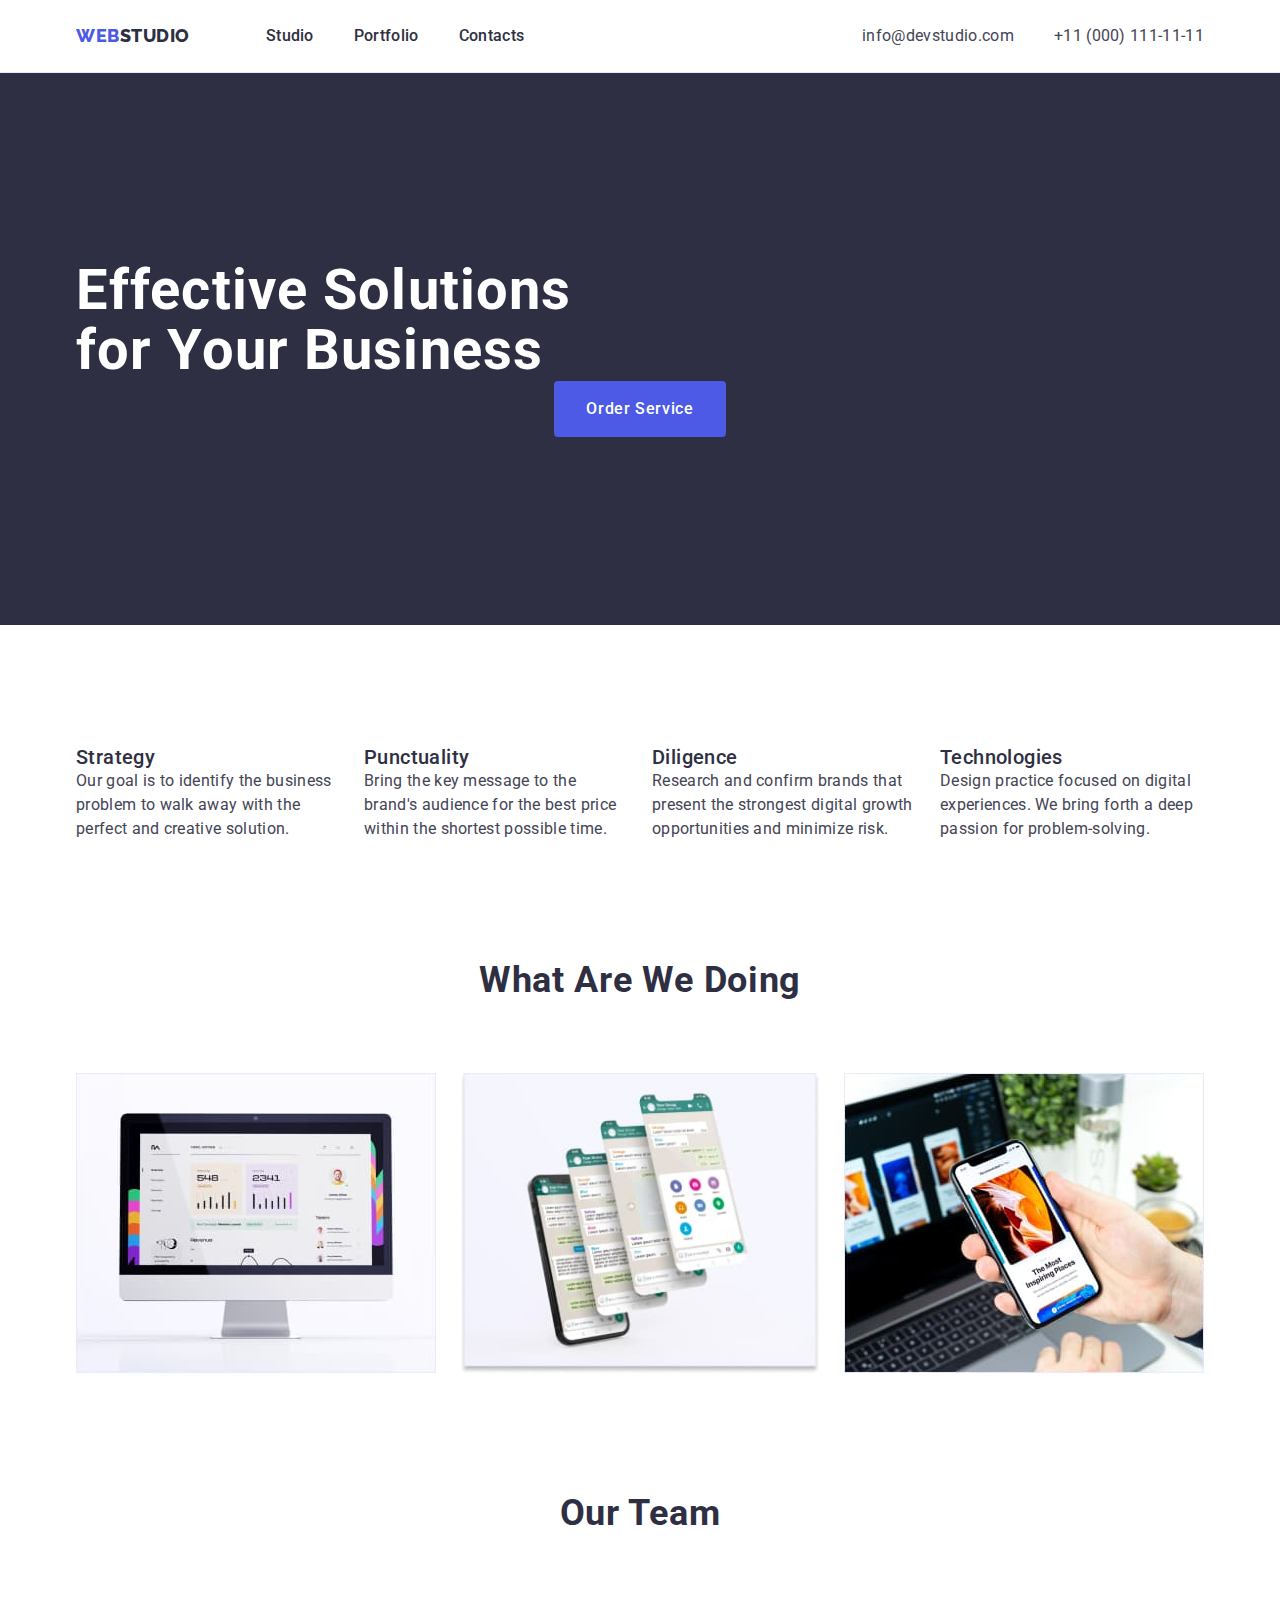
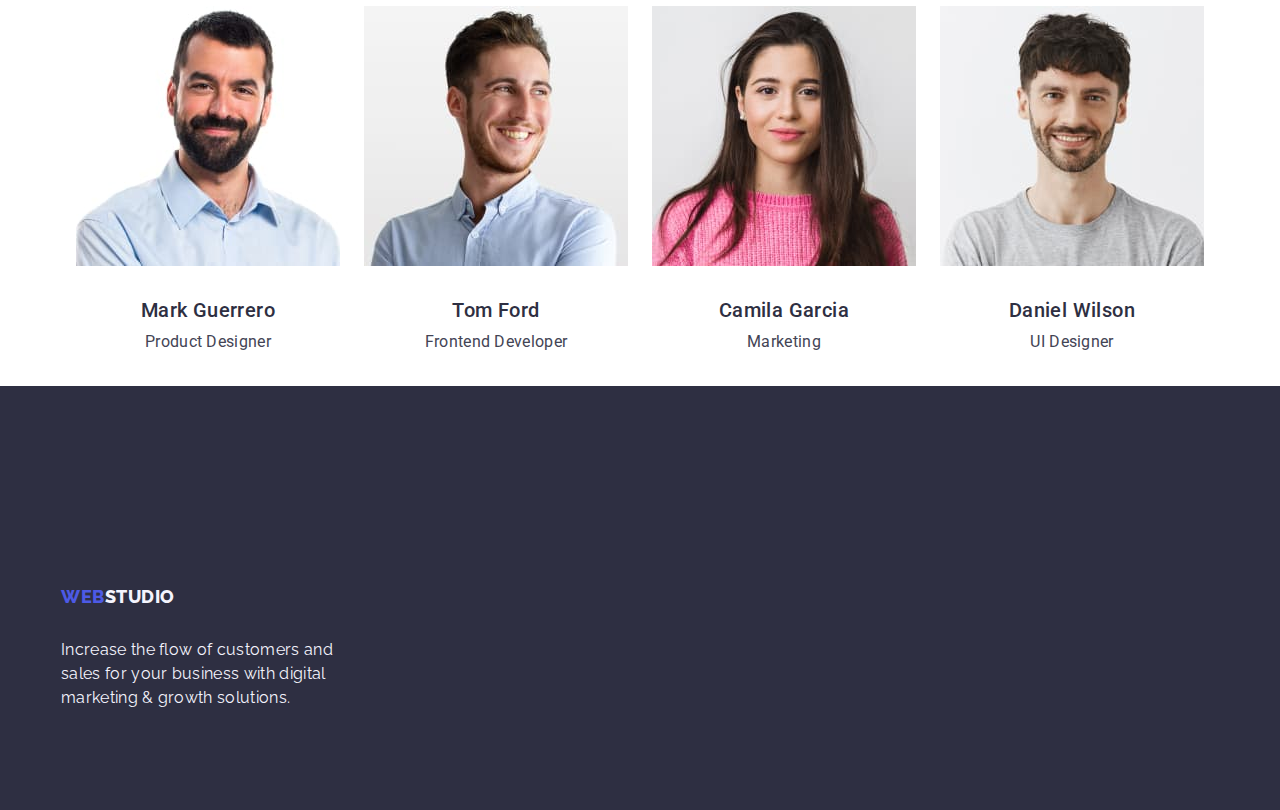
==== index.html @ c2ff4c3e "правка" ====
<!DOCTYPE html>
<html lang="en">
  <head>
    <meta charset="UTF-8" />
    <meta http-equiv="X-UA-Compatible" content="IE=edge" />
    <meta name="viewport" content="width=device-width, initial-scale=1.0" />
    <title>Document</title>
    <link rel="preconnect" href="https://fonts.googleapis.com">
    <link rel="preconnect" href="https://fonts.gstatic.com" crossorigin>
    <link href="https://fonts.googleapis.com/css2?family=Raleway:wght@800&family=Roboto:wght@400;500;700&display=swap" rel="stylesheet">
    <link rel="stylesheet" href="https://cdnjs.cloudflare.com/ajax/libs/modern-normalize/1.1.0/modern-normalize.min.css">
    <link rel="stylesheet" href="./css/styles.css">
  </head>
  <body>
    <!-- Navbar index-->
    <header class="header">
      <div class="container header-container">
      <nav class="header-nav  list">
        <a href="./index.html" class="link logo">Web<span class="logo-dark">Studio</span></a>

        <ul class="header-nav-list menu list">
          <li class="header-nav-item"><a class="header-nav-link link menu-link" href="./index.html">Studio</a></li>
          <li class="header-nav-item"><a class="header-nav-link link menu-link" href="./portfolio.html">Portfolio</a></li>
          <li class="header-nav-item"><a class="header-nav-link link menu-link" href="">Contacts</a></li>
        </ul>
      </nav>
      <address class="header-nav-cont contacts">
        <ul class="header-nav-list list">
          <li class="header-nav-item"><a href="mailto:info@devstudio.com" class="link contact-link">info@devstudio.com</a></li>
          <li class="header-nav-item"><a href="tel:+110001111111" class="link contact-link" >+11 (000) 111-11-11</a></li>
        </ul>
      </address>
    </div>
    </header>
    <!-- Section 1 hero -->
    <main>
      
        <section class="hero">
          <div class="container ">
          <h1 class="hero-title">Effective Solutions for Your Business</h1>
          <button type="button" class="hero-button">Order Service</button>
        
         </div>
    </section>
      <!-- Section 2  main page -->
       <section class="bottom">
        <div class="container">
          <h2 hidden class="list hidclass">features</h2>
          <ul class="content-element list" >
            <li class="descli">
              <h3 class="descrep">Strategy</h3>
              <p class="decs-text">
                Our goal is to identify the business problem to walk away with the
                perfect and creative solution.
              </p>
            </li>
            <li class="descli">
              <h3 class="descrep">Punctuality</h3>
              <p class="decs-text">
                Bring the key message to the brand's audience for the best price
                within the shortest possible time.
              </p>
            </li>
            <li class="descli">
              <h3 class="descrep">Diligence</h3>
              <p class="decs-text">
                Research and confirm brands that present the strongest digital
                growth opportunities and minimize risk.
              </p>
            </li>
            <li class="descli">
              <h3 class="descrep">Technologies</h3>
              <p class="decs-text">
                Design practice focused on digital experiences. We bring forth a
                deep passion for problem-solving.
              </p>
            </li>
          </ul>
        </div>
        </section>
      
      <!-- Section 3 -->
     
        <section class="gallery-class">
          <div class="container">
          <h2 class= "gallery">What are we doing</h2>
        <ul class="content-element list">
          <li class="galleryli"><img src="./images/img1.jpg" alt="Foto" width="360" /></li>
          <li class="galleryli"><img src="./images/img2.jpg" alt="Foto" width="360" /></li>
          <li class="galleryli"><img src="./images/img3.jpg" alt="Foto" width="360" /></li>
        </ul>
      </div>
        </section>
      
      <!-- Section 4  -->
      
      <section class="our-team company">
        <div class="container">
          <h2 class="teamcl team">Our Team</h2>
          <ul class="content-element list">
            <li  class="fon-title">
              <img src="./images/img4.jpg" alt="Foto" width="264" />
            <div class="card-content" >
              <h3 class="team-title">Mark Guerrero</h3>
              <p class= "team-title-text">Product Designer</p>
            </div>            
            </li>
            <li class="fon-title">
              <img src="./images/img5.jpg" alt="Foto" width="264" />
             <div class="card-content">              
              <h3 class="team-title">Tom Ford</h3>
              <p class="team-title-text" >Frontend Developer</p>
            </div>
            </li>
            <li class="fon-title">
              <img src="./images/img6.jpg" alt="Foto" width="264" />
             <div class="card-content">
              <h3 class="team-title">Camila Garcia</h3>
              <p class="team-title-text" >Marketing</p>
            </div>
            </li>
            <li class="fon-title">
              <img src="./images/img7.jpg" alt="Foto" width="264" />
            <div class="card-content">
              <h3 class="team-title">Daniel Wilson</h3>
              <p class="team-title-text" >UI Designer</p>
            </div>
            </li>
          </ul>
        </div>
        </section>
      
    </main>
    <!-- Footer -->
    
      <footer class="footer-style">  
        <div class="footer-cont container">     
        <a href="./index.html" class="logo-footer link logo">Web<span class="logo-light">Studio</span></a>
        <p class="footer-text">
          Increase the flow of customers and <br>sales for your business with digital <br>marketing & growth solutions.
        </p>
      </div>
      </footer>
    </body>
</html>
---- css/styles.css ----
html{
  box-sizing: border-box;
}
*,
*::before,
*::after{
  box-sizing: inherit;
}

:root{
  --color-text:#434455;
  --color-white:#ffffff;
  --logo-lite:#4d5ae5;
  --logo-dark:#2E2F42;
  --activ-btn-link:#404BBF;
  --text-footer:#F4F4FD;
  --border-card: #e7e9fc
     }
body{
  font-family: 'Roboto', sans-serif;
  font-size: 16px;
  line-height: 1.5;
  color:#434455;
  background-color:var(--color-white);
  }

  .container{
    width: 1158px;
    margin: 0 auto;
    padding: 0 15px;
    
  }
  .bottom{
    padding: 120px 0;
  }
    /* reset start */
    h1,h2,h3,h4,h5,h6,p{ margin: 0px;}
    .list{
      list-style: none;
      padding: 0px;
      margin: 0px; }
    img{ 
      display: block;
      max-width: 100%;
      height: auto;}

    button{ cursor: pointer;} 
   
    
    /* logo */
   .logo{
    display: flex;
    margin-right: 76px;
    font-family:"Raleway", sans-serif;
    font-weight: 800;
    font-size:18px;
    line-height:1.17;
    letter-spacing: 0.03em;
    text-transform: uppercase;
    color: var(--logo-lite);   
    }
   
    .logo:hover {
      font-family: "Raleway", sans-serif;
      font-weight: 600;
      font-size: 18px;
      line-height: 1.18;
      color: var(--logo-lite);
      text-decoration: none;
  }

   .logo-dark{
    color: var(--logo-dark);
   } 
   
   
    /* Navbar */
  
   .menu {
    font-family: "Roboto", sans-serif;
    font-style: normal;
    font-weight: 500;
    font-size: 16px;
    line-height: 1.5;
    letter-spacing: 2%;
    color: var(--logo-dark);
}
  .link{
   text-decoration: none;
  }

  .menu-link {
  display: block; 
  align-items: center;
  font-weight: 500;
  font-size: 16px;
  line-height: 1.5;
  letter-spacing: 0.02em;
  color: var(--logo-dark);
}

 .menu-link:hover {
  color: var(--activ-btn-link);
}

 .menu-link:focus {
  color: var(--activ-btn-link);
}

.menu-link:active {
  color: var(--logo-lite);
  font-weight: 600;
  font-size: 16px;
  line-height: 1.5;
  letter-spacing: 2%;
}
.header{
  border-bottom: 1px solid #e7e9fc;
  padding-left: 15px;
  padding-right: 15px; 
}
 

.header-container{
  display: flex;
  align-items: center;
  margin: auto;
  
   
   }

  .header-nav{
    display: flex;
    align-items: center;
  }
  .header-nav-cont{
    margin-left: auto;
  }

.header-nav-list{
  display:flex;
  align-items: center;
  gap: 40px;
      
}
.header-nav-item

.header-nav-link{
display:block;
align-items: center;
padding-top: 24px;
padding-bottom: 24px;

}

  /* address */

  .contacts {
    font-style: normal;
}

.contact-link {
    font-weight: 400;
    font-size: 16px;
    line-height: 1.5;
    letter-spacing: 0.02em;
    color: var(--color-text);
}

.contact-link:hover {
    color: var(--activ-btn-link);
}

.contact-link:focus {
    color: var(--activ-btn-link);
}


  /* Section 1 hero */

  .hero{
    background-color: var(--logo-dark);
   
    
    padding: 188px 0;
    
  }

  .hero-title{
    color: var(--color-white);
    font-weight: 700;
    font-family: "Roboto", sans-serif;
    font-size: 56px;
    line-height: 1.07;
    letter-spacing: 0.02em;
    
    max-width: 496px;   
      }

  .hero-button{
    background-color: var(--logo-lite);
    cursor: pointer;
    color: var(--color-white);
    font-weight: 500;
    font-size: 16px;
    line-height: 1.5;
    letter-spacing: 0.04em;
    font-family: "Roboto", sans-serif;
    min-width: 169px;
    height: 56px;
    padding: 16px 32px;
    border: none;
    
    border-radius: 4px;
    display: block;
    gap: 10px;
    margin:0 auto;
      }

  .hero-button:hover,
  .hero-button:focus{
    background-color: var(--activ-btn-link);
  }

  /* Section 2 main page */
  .hidclass{
   margin-bottom: 8px;
  }
  
  .content-element{
    display: flex;
    gap: 24px;
    }

  .descli{
    width: calc((100% - 72px) / 4);
  } 
  .descrep{
    color: var(--logo-dark);
    font-weight: 500;
    font-size: 20px;
    line-height: 1.2;
    letter-spacing: 0.02em;
    
     }
   .decs-text{
    font-weight: 400;
    font-size: 16px;
    line-height: 1.5;
    letter-spacing: 0.02em;
    color: var(--color-text);
   }  

  /* Section 3 */
  .gallery-class{
  padding-bottom: 120px; 
  }
  .gallery{
    font-weight: 700;
    font-size: 36px;
    line-height: 1.11;
    text-align: center;
    letter-spacing: 0.02em;
    text-transform: capitalize;
    color: var(--logo-dark);

    margin-bottom: 72px;
     }
  .galleryli{
    width: calc((100% - 48px) / 3);
  }
  
  
     /* --content-element (c section 2) -- */
       .content-element

  /* Section 4 */
  .our-team{
    padding: 120px 0 ;
  }
  .teamcl{
    margin-bottom: 72px;
  }
   /* --content-element (c section 2) -- */
  .content-element

  .company{
    background-color:  #F4F4FD}
  .fon-title{
    background-color: #FFFFFF;

    width: calc((100% - 72px) / 4);
    border-radius: 0px 0px 4px 4px;}

  .team{
    font-weight: 700;
    font-size: 36px;
    line-height: 1.11;
    text-align: center;
    letter-spacing: 0.02em;
    text-transform: capitalize;
    color: var(--logo-dark);
  }
  .team-title{
   font-weight: 500;
   font-size: 20px;
   line-height: 1.2;
   letter-spacing: 0.02em;
   color: var(--logo-dark);

   text-align: center;
   margin-bottom: 8px;
  }
  .team-title-text{
   font-weight: 400;
   font-size: 16px;
   line-height: 1.5;
   letter-spacing: 0.02em;
   color: var(--color-text);

   text-align: center;

}
  .card-content{
    padding: 32px 16px;
    
  }
  /* footer */
  .footer-cont{
   padding: 100px 0;
  }
  
   
  .footer-style{
    background-color: var(--logo-dark);               
      }

 .logo-footer{     
    padding: 100px 0 15px 0;
    display: inline-block;
    margin-bottom: 16px;
     }

  .logo-light{
    color: var(--text-footer);
     }

  .footer-text{
    font-family:'Raleway', sans-serif;
    font-size: 16px;
    line-height: 1.5;
    letter-spacing: 0.02em;
    color: var(--text-footer);
    margin-top: 0; 
    margin-bottom: 0;
    
   
  }

  /* Portfolio */

.filter-btn{
  display: flex;
  flex-direction: row;
  justify-content: center;
  gap: 24px;
  padding-top: 96px;
  margin-bottom: 72px;
  

}

  /* Section 1 button */
  .menu-button{
  background-color: var(--text-footer);
  cursor: pointer; 
  color: var(--logo-lite);
  font-weight: 500;
  font-size: 16px;
  line-height: 1.5;
  letter-spacing: 0.04em;
  font-family: "Roboto", sans-serif;
  display: flex;
  flex-direction: row;
  align-items: center;
  padding: 12px 24px;
  border: 1px solid #e7e9fc;
  border-radius: 4px;
  box-sizing: border-box;

      }

  .menu-button:hover,
  .menu-button:focus{
  background: var(--activ-btn-link);
  color: var(--color-white);
     }
  .portf-title{
  font-weight: 500;
  font-size: 20px;
  line-height: 1.2;
  letter-spacing: 0.02em;
  color: var(--logo-dark);
    }
  .portf-title-text{
    font-size: 16px;
    line-height: 1.5;
    letter-spacing: 0.02em;
    color: var(--color-text);
  }   
  
  /* --Portfolio card-- */

  .card{
    padding-bottom: 120px;
  }
    
  
  .portfolio-card{
    display: flex;
    flex-wrap: wrap;
    column-gap: 24px;
    row-gap: 48px;

    
  }
  .link-card{
    padding: 12px 24px;
    border-radius: 4px;

  }
  .card-btn:hover,
  .card-btn:focus{
    border: 1px solid var(--border-card);
    border: 1px solid transparent;
    border: 1px solid transparent;


  }
  .foto-calc{
  width: calc((100% - 48px) / 3);
  }
 
  .portfolio-text{
    padding: 32px 0;
  }
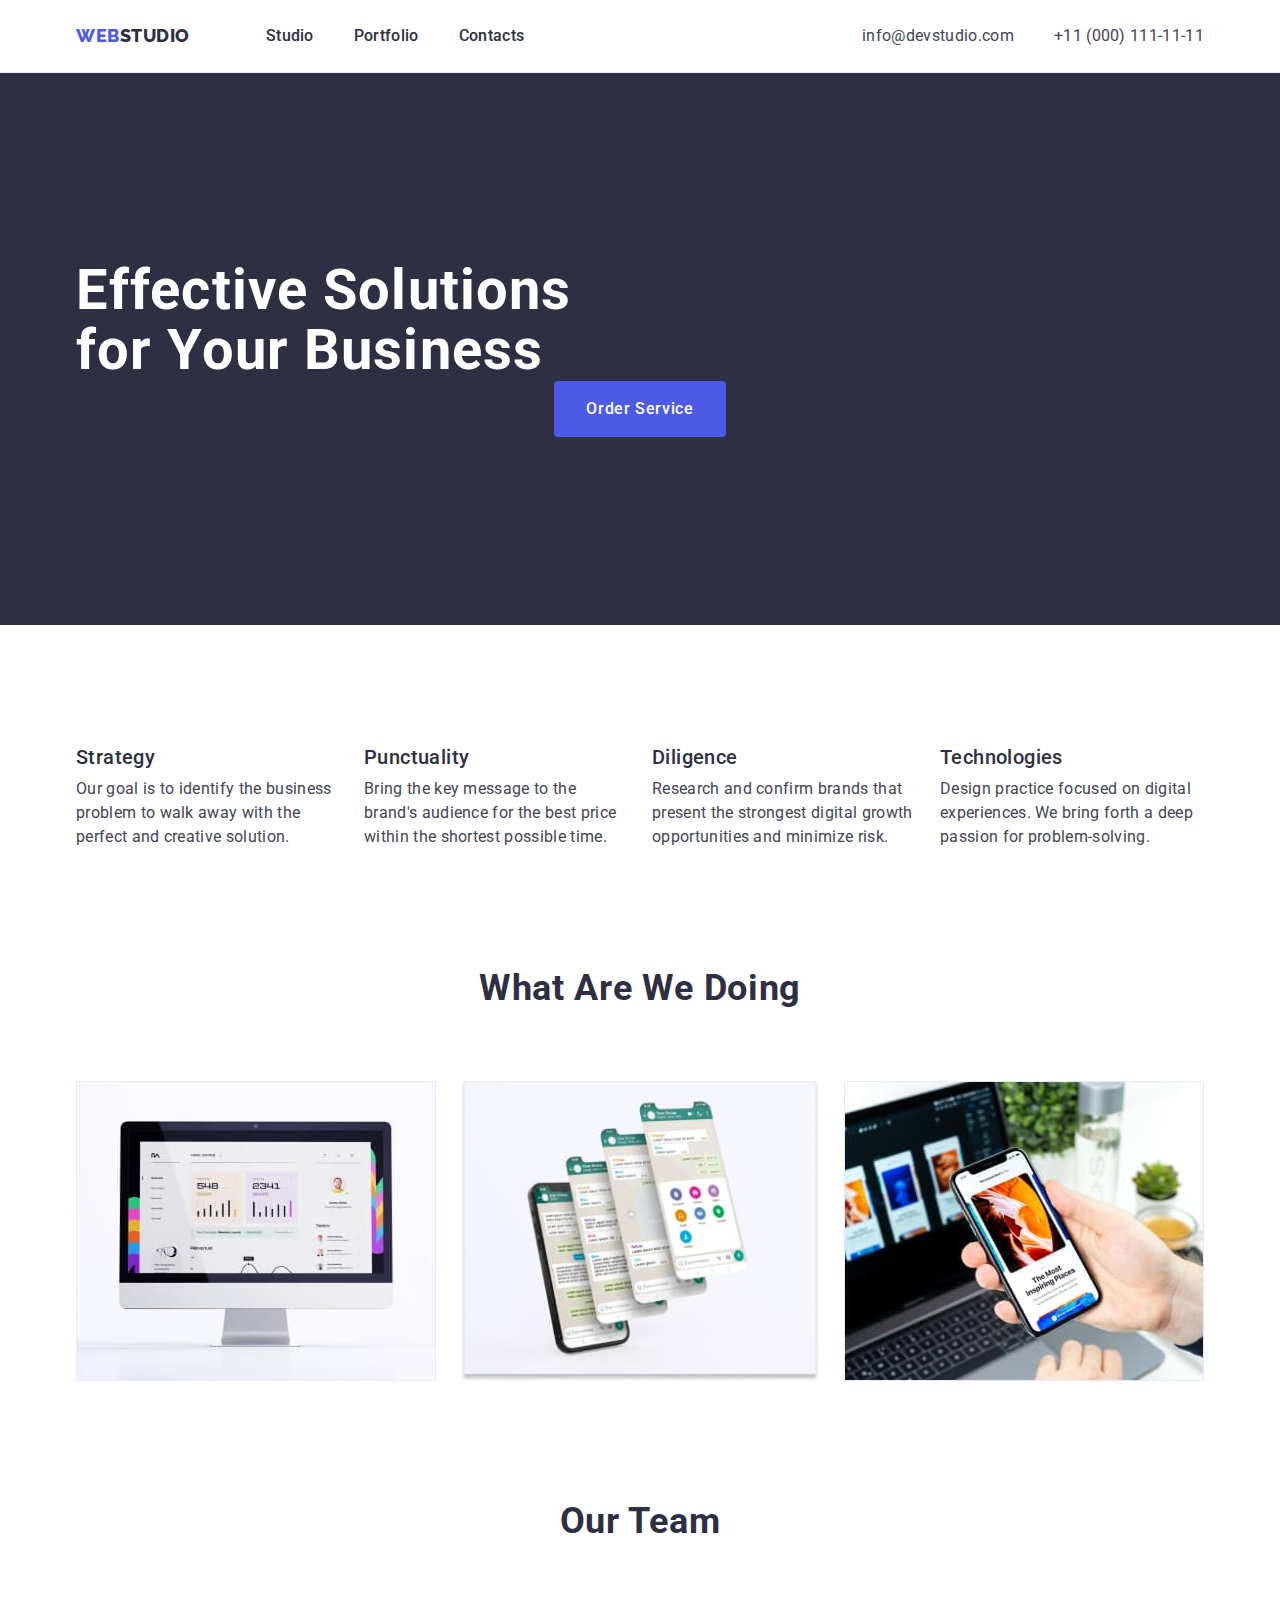
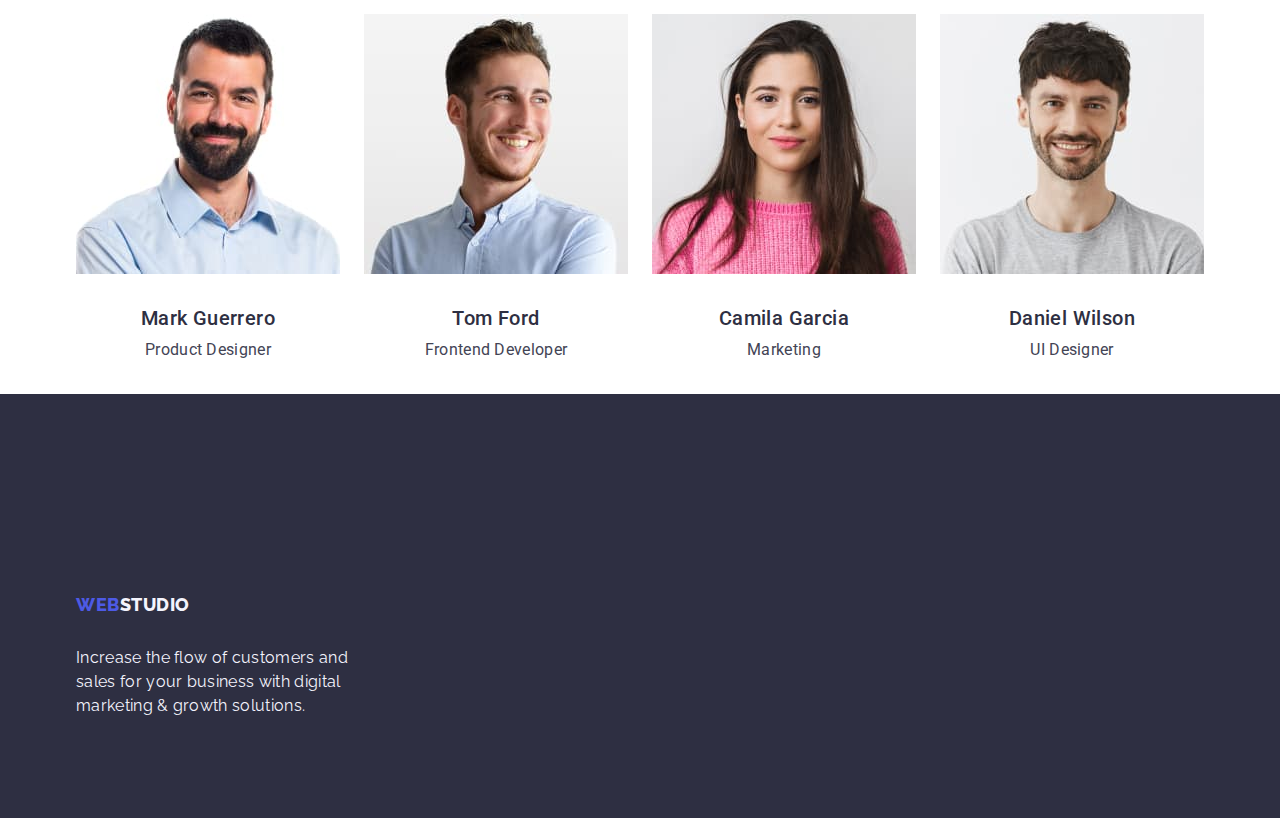
==== commit 2c37e040: "portfolio card" ====
--- a/index.html
+++ b/index.html
@@ -134,7 +134,7 @@
     <!-- Footer -->
     
       <footer class="footer-style">  
-        <div class="footer-cont container">     
+        <div class="container">     
         <a href="./index.html" class="logo-footer link logo">Web<span class="logo-light">Studio</span></a>
         <p class="footer-text">
           Increase the flow of customers and <br>sales for your business with digital <br>marketing & growth solutions.
--- a/css/styles.css
+++ b/css/styles.css
@@ -223,9 +223,11 @@
   }
 
   /* Section 2 main page */
-  .hidclass{
-   margin-bottom: 8px;
-  }
+ .hidclass{
+  margin-bottom: 8px;
+}
+   
+  
   
   .content-element{
     display: flex;
@@ -241,7 +243,7 @@
     font-size: 20px;
     line-height: 1.2;
     letter-spacing: 0.02em;
-    
+    margin-bottom: 8px;
      }
    .decs-text{
     font-weight: 400;
@@ -276,7 +278,8 @@
 
   /* Section 4 */
   .our-team{
-    padding: 120px 0 ;
+    padding-top: 120px;
+    padding-bottom: 120px;
   }
   .teamcl{
     margin-bottom: 72px;
@@ -326,13 +329,12 @@
     
   }
   /* footer */
-  .footer-cont{
-   padding: 100px 0;
-  }
   
    
   .footer-style{
-    background-color: var(--logo-dark);               
+    background-color: var(--logo-dark);
+    
+    padding: 100px 0;
       }
 
  .logo-footer{     
@@ -358,13 +360,13 @@
   }
 
   /* Portfolio */
+
 
 .filter-btn{
   display: flex;
   flex-direction: row;
   justify-content: center;
   gap: 24px;
-  padding-top: 96px;
   margin-bottom: 72px;
   
 
@@ -412,7 +414,7 @@
   /* --Portfolio card-- */
 
   .card{
-    padding-bottom: 120px;
+    padding: 96px 0 120px;
   }
     
   
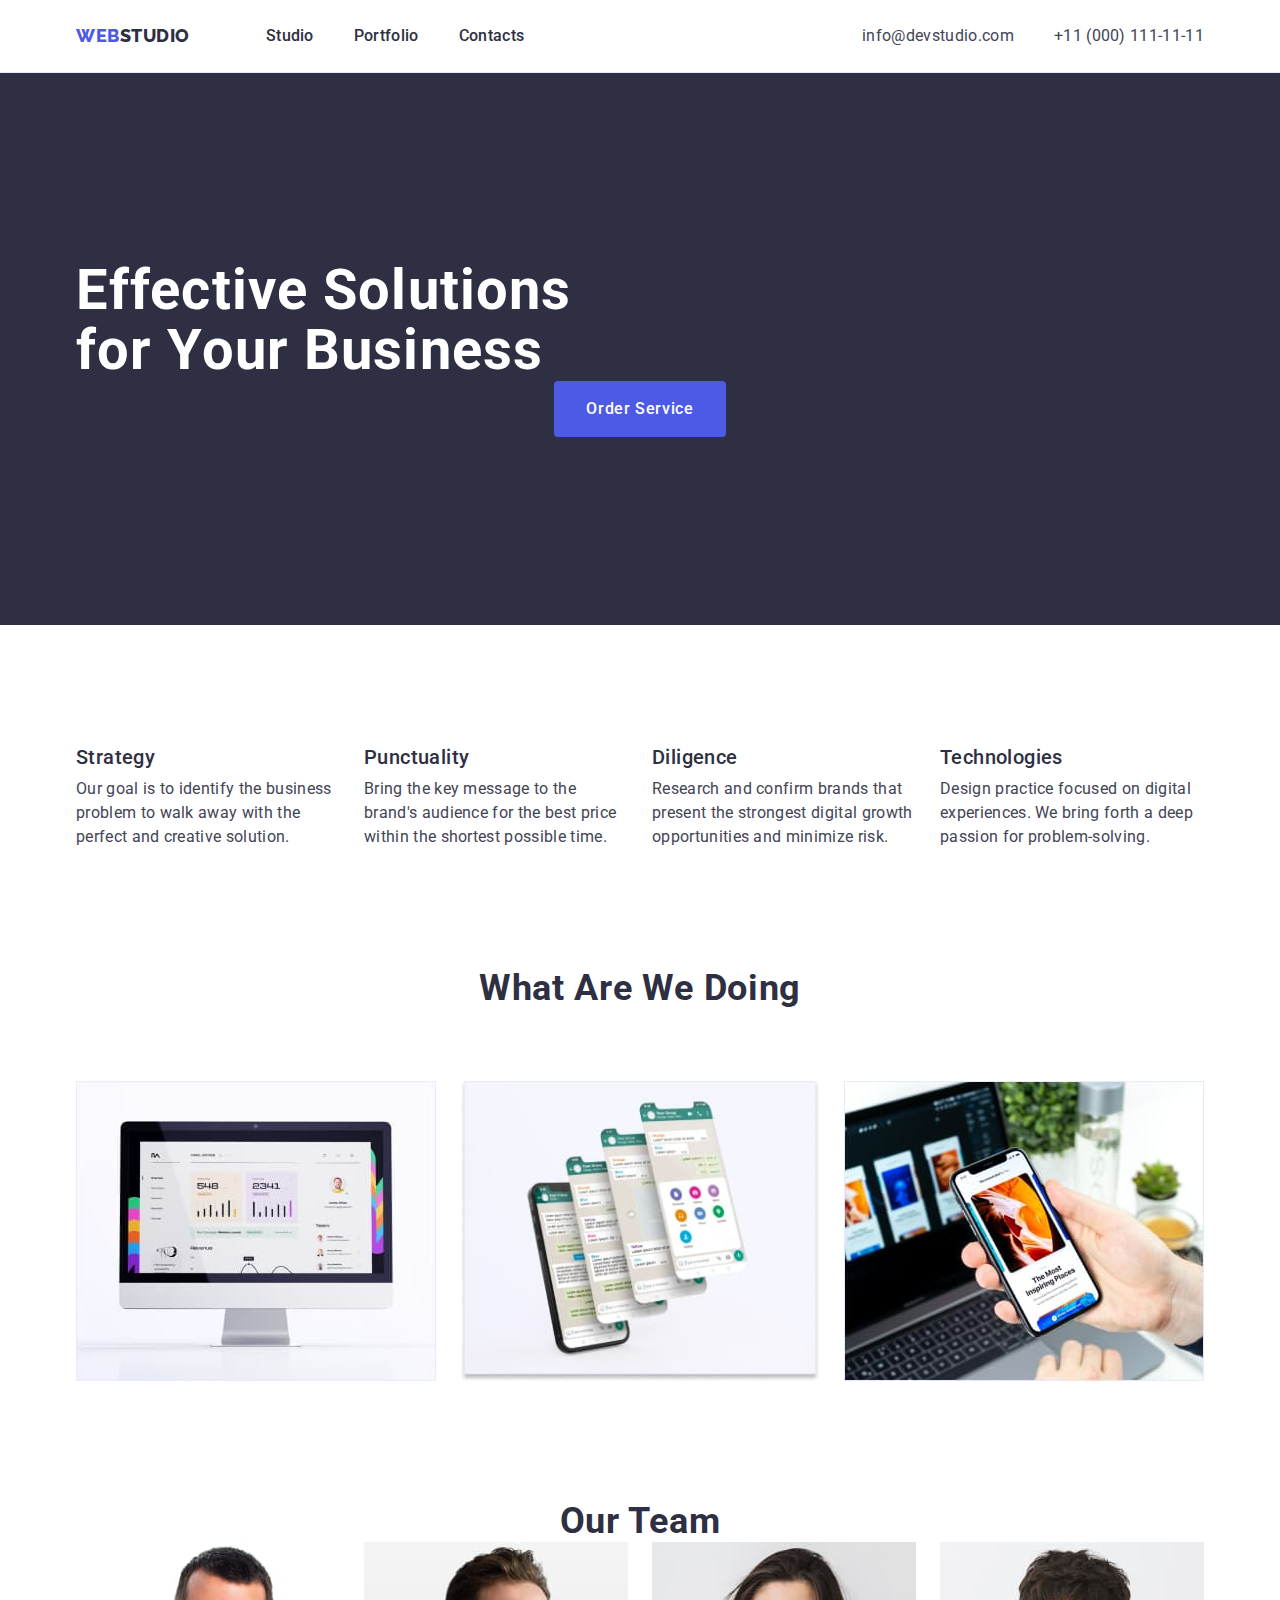
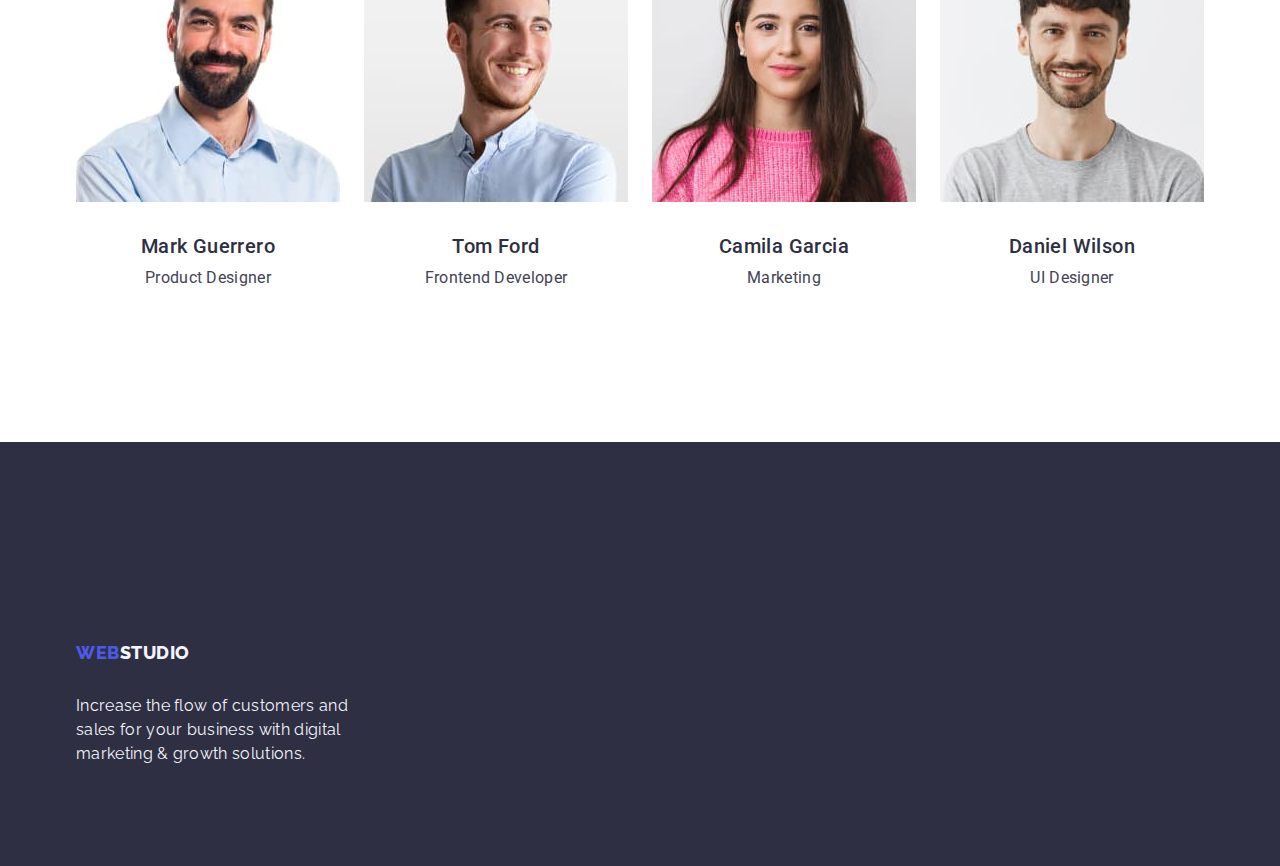
==== commit 9aa41ff2: ".gallery-class для секц.4" ====
--- a/index.html
+++ b/index.html
@@ -94,7 +94,7 @@
       
       <!-- Section 4  -->
       
-      <section class="our-team company">
+      <section class="gallery-class">
         <div class="container">
           <h2 class="teamcl team">Our Team</h2>
           <ul class="content-element list">
--- a/css/styles.css
+++ b/css/styles.css
@@ -28,6 +28,7 @@
     width: 1158px;
     margin: 0 auto;
     padding: 0 15px;
+   
     
   }
   .bottom{
@@ -277,10 +278,10 @@
        .content-element
 
   /* Section 4 */
-  .our-team{
-    padding-top: 120px;
-    padding-bottom: 120px;
-  }
+.gallery-class
+  
+
+
   .teamcl{
     margin-bottom: 72px;
   }
@@ -288,7 +289,9 @@
   .content-element
 
   .company{
-    background-color:  #F4F4FD}
+    background-color:  #F4F4FD
+    }
+
   .fon-title{
     background-color: #FFFFFF;
 
@@ -396,6 +399,7 @@
   .menu-button:focus{
   background: var(--activ-btn-link);
   color: var(--color-white);
+  border: 1px solid transparent;
      }
   .portf-title{
   font-weight: 500;
@@ -403,6 +407,8 @@
   line-height: 1.2;
   letter-spacing: 0.02em;
   color: var(--logo-dark);
+
+  margin-bottom: 8px;
     }
   .portf-title-text{
     font-size: 16px;
@@ -431,18 +437,14 @@
     border-radius: 4px;
 
   }
-  .card-btn:hover,
-  .card-btn:focus{
-    border: 1px solid var(--border-card);
-    border: 1px solid transparent;
-    border: 1px solid transparent;
-
-
-  }
+  
+    
   .foto-calc{
   width: calc((100% - 48px) / 3);
   }
  
   .portfolio-text{
-    padding: 32px 0;
+    padding: 32px 16px;
+    border: 1px solid #e7e9fc;
+    border-top: none;
   }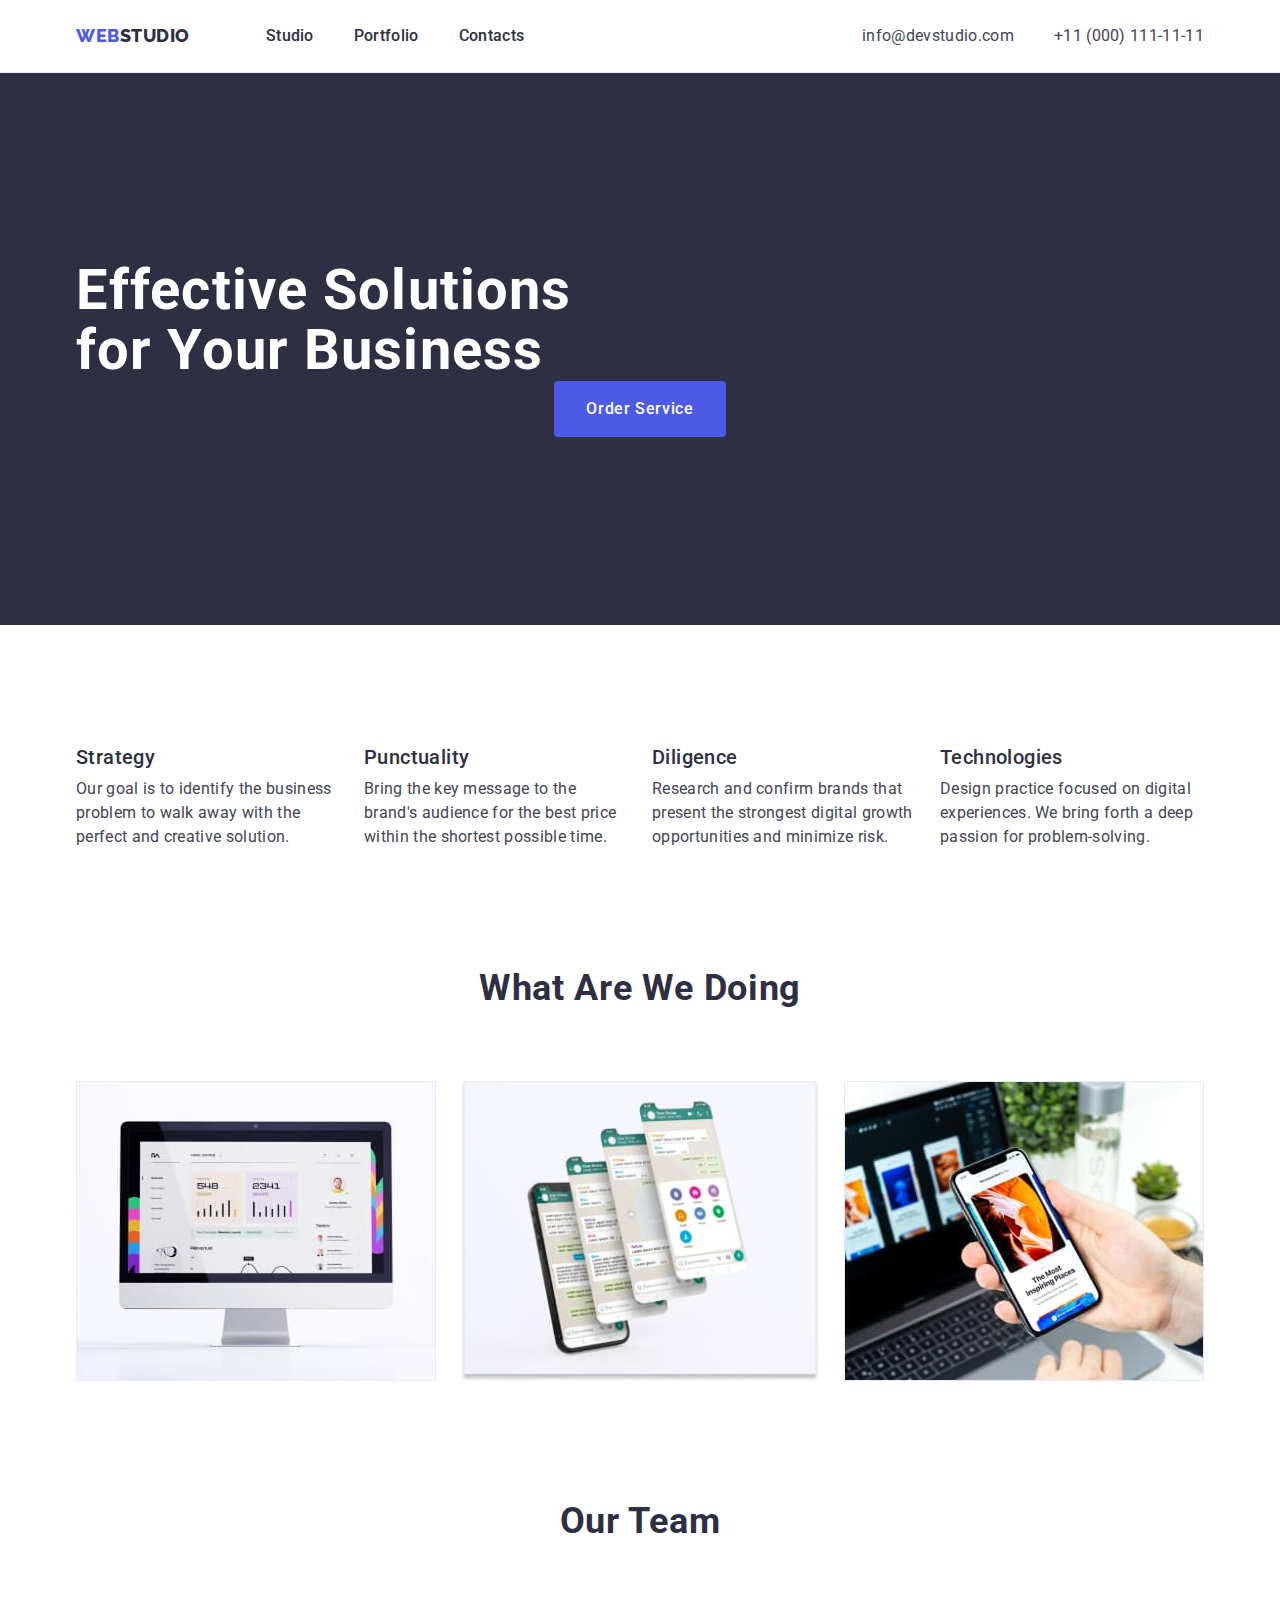
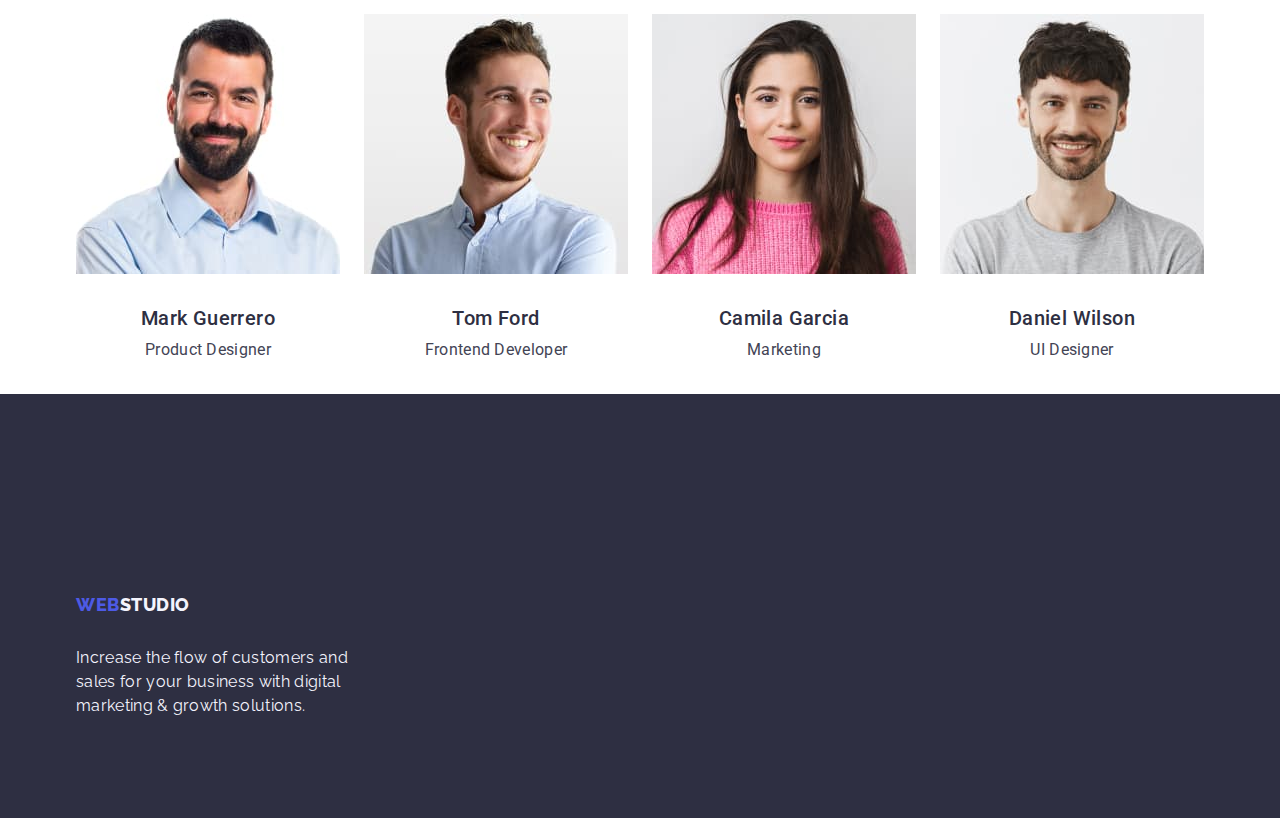
==== commit 9cac0a84: "." ====
--- a/index.html
+++ b/index.html
@@ -94,9 +94,9 @@
       
       <!-- Section 4  -->
       
-      <section class="gallery-class">
+      <section class="section">
         <div class="container">
-          <h2 class="teamcl team">Our Team</h2>
+          <h2 class="team">Our Team</h2>
           <ul class="content-element list">
             <li  class="fon-title">
               <img src="./images/img4.jpg" alt="Foto" width="264" />
--- a/css/styles.css
+++ b/css/styles.css
@@ -195,6 +195,7 @@
     line-height: 1.07;
     letter-spacing: 0.02em;
     
+    
     max-width: 496px;   
       }
 
@@ -278,13 +279,12 @@
        .content-element
 
   /* Section 4 */
-.gallery-class
-  
-
-
-  .teamcl{
-    margin-bottom: 72px;
-  }
+  .section{
+    padding-top: 120px;
+    padding-bottom: 120px;
+  }
+  
+      
    /* --content-element (c section 2) -- */
   .content-element
 
@@ -306,6 +306,8 @@
     letter-spacing: 0.02em;
     text-transform: capitalize;
     color: var(--logo-dark);
+
+    margin-bottom: 72px;
   }
   .team-title{
    font-weight: 500;
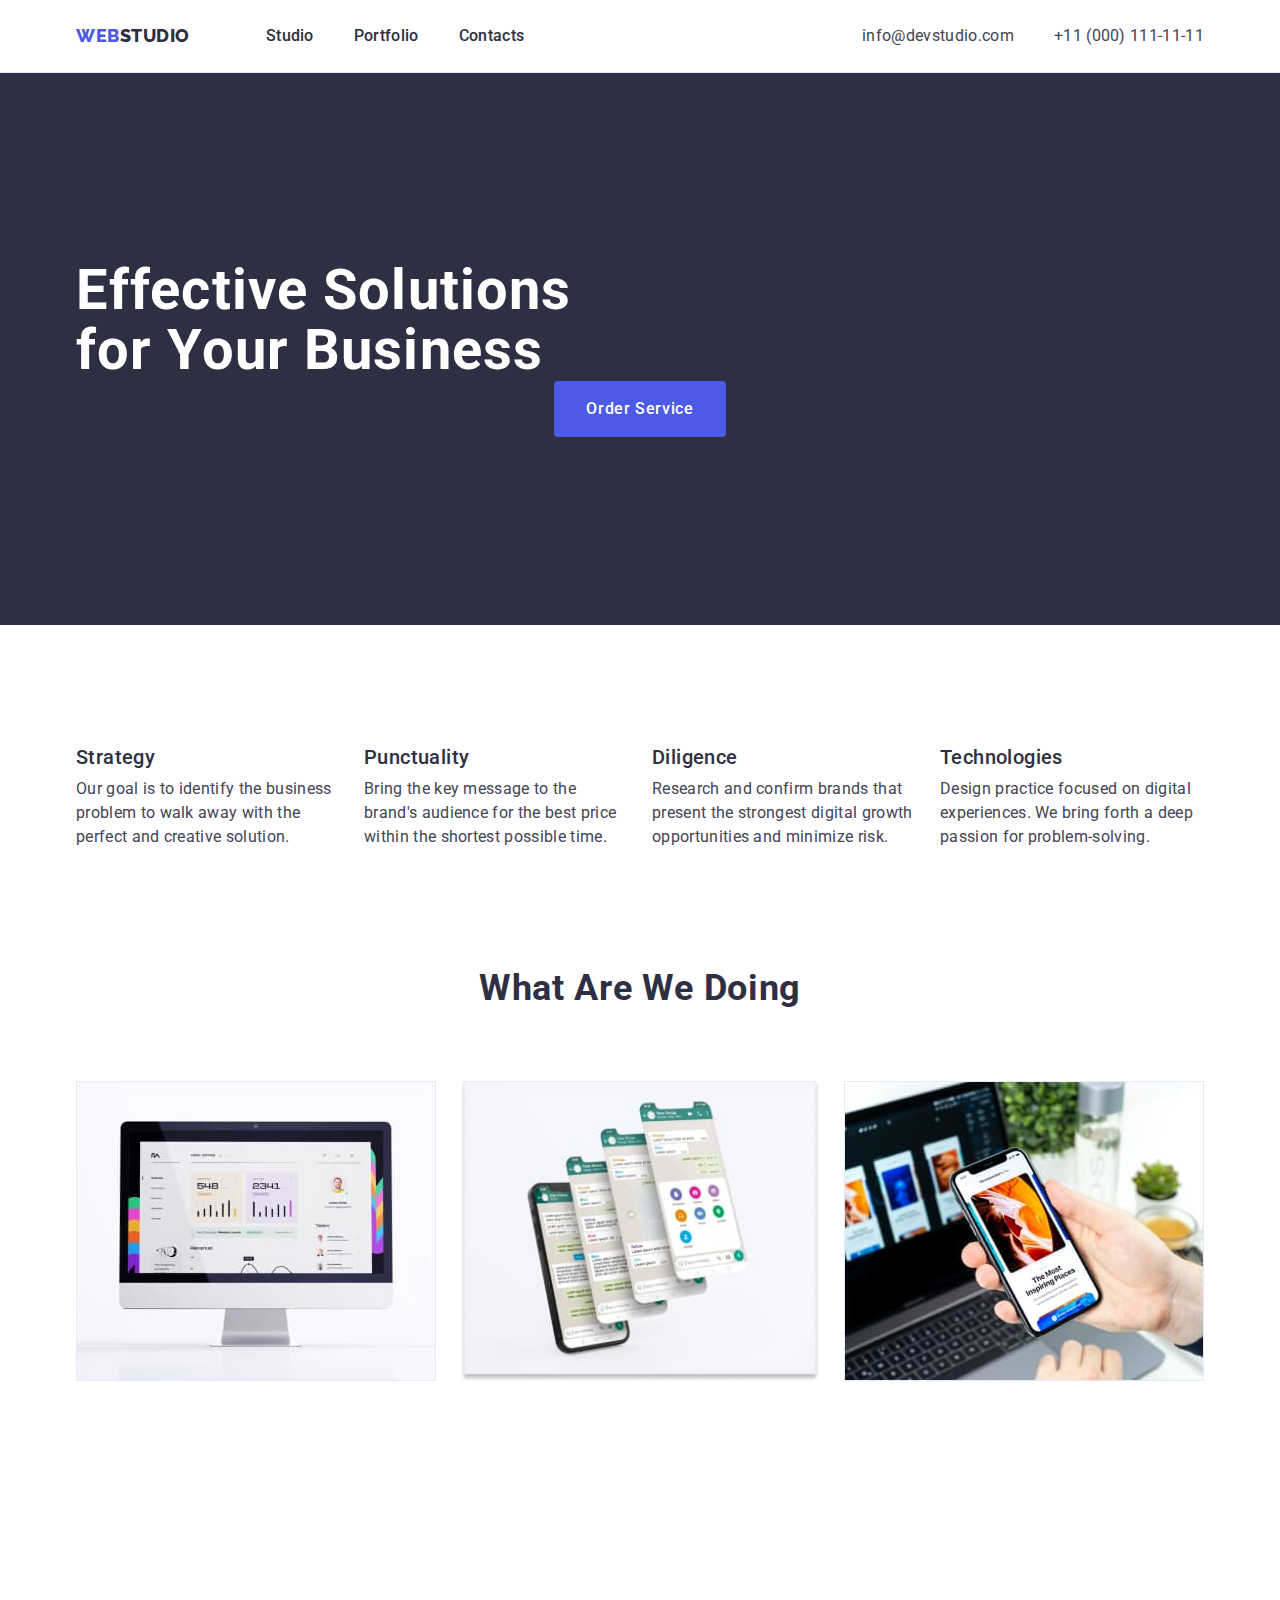
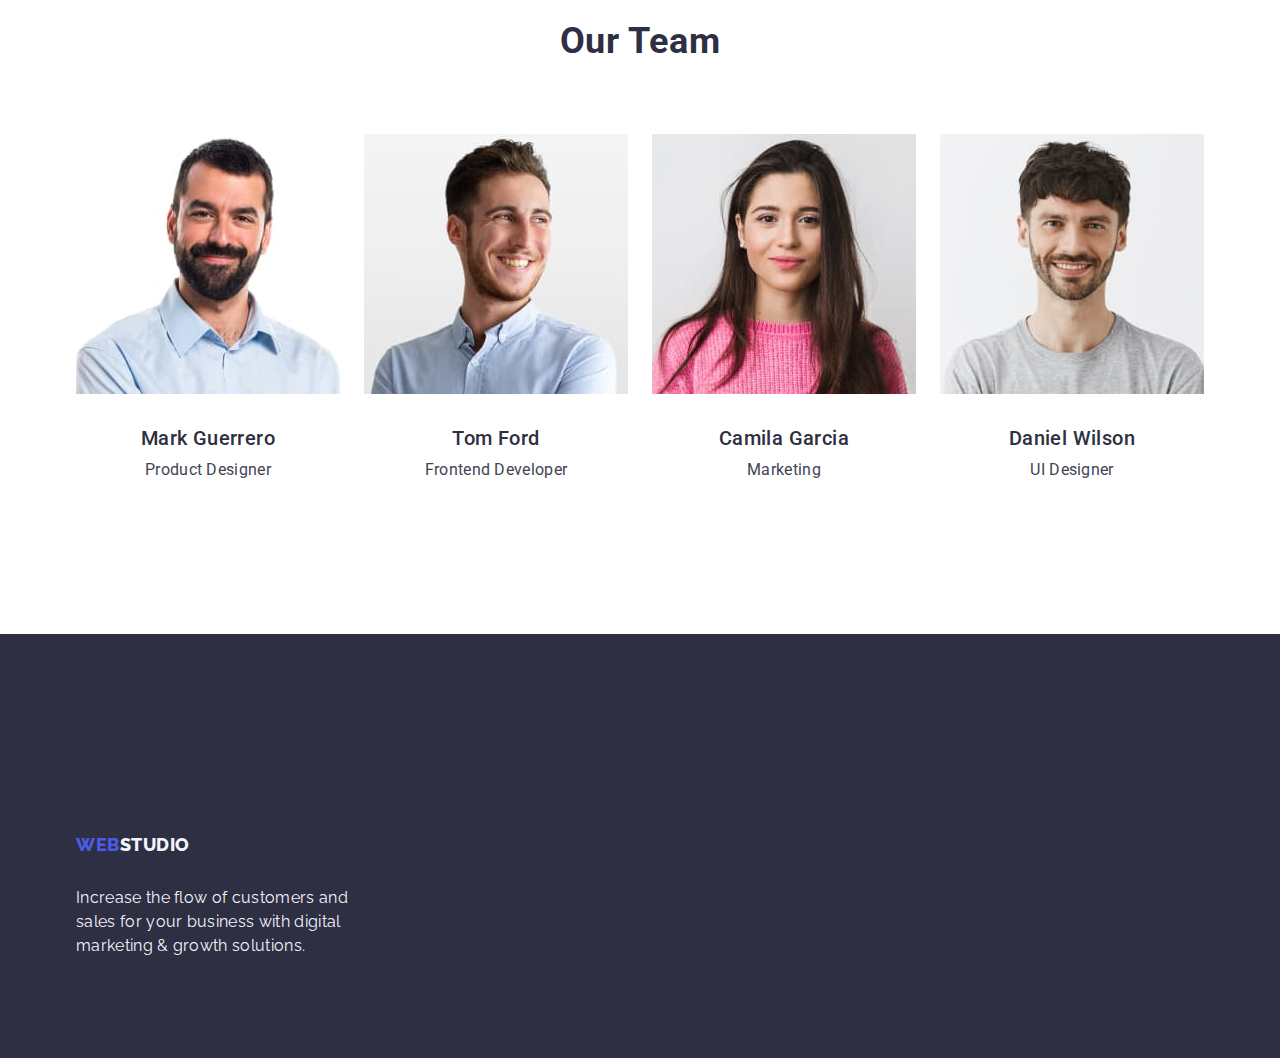
==== commit 11c404b4: "bottom. padding 120" ====
--- a/index.html
+++ b/index.html
@@ -94,7 +94,7 @@
       
       <!-- Section 4  -->
       
-      <section class="section">
+      <section class="bottom section-color">
         <div class="container">
           <h2 class="team">Our Team</h2>
           <ul class="content-element list">
--- a/css/styles.css
+++ b/css/styles.css
@@ -4,7 +4,7 @@
 *,
 *::before,
 *::after{
-  box-sizing: inherit;
+  box-sizing: border-box;
 }
 
 :root{
@@ -279,13 +279,14 @@
        .content-element
 
   /* Section 4 */
-  .section{
-    padding-top: 120px;
-    padding-bottom: 120px;
-  }
-  
-      
-   /* --content-element (c section 2) -- */
+  .section-color{
+    background-color: var(--text-footer);
+    
+  }
+   
+  .bottom
+  
+  /* --content-element (c section 2) -- */
   .content-element
 
   .company{
